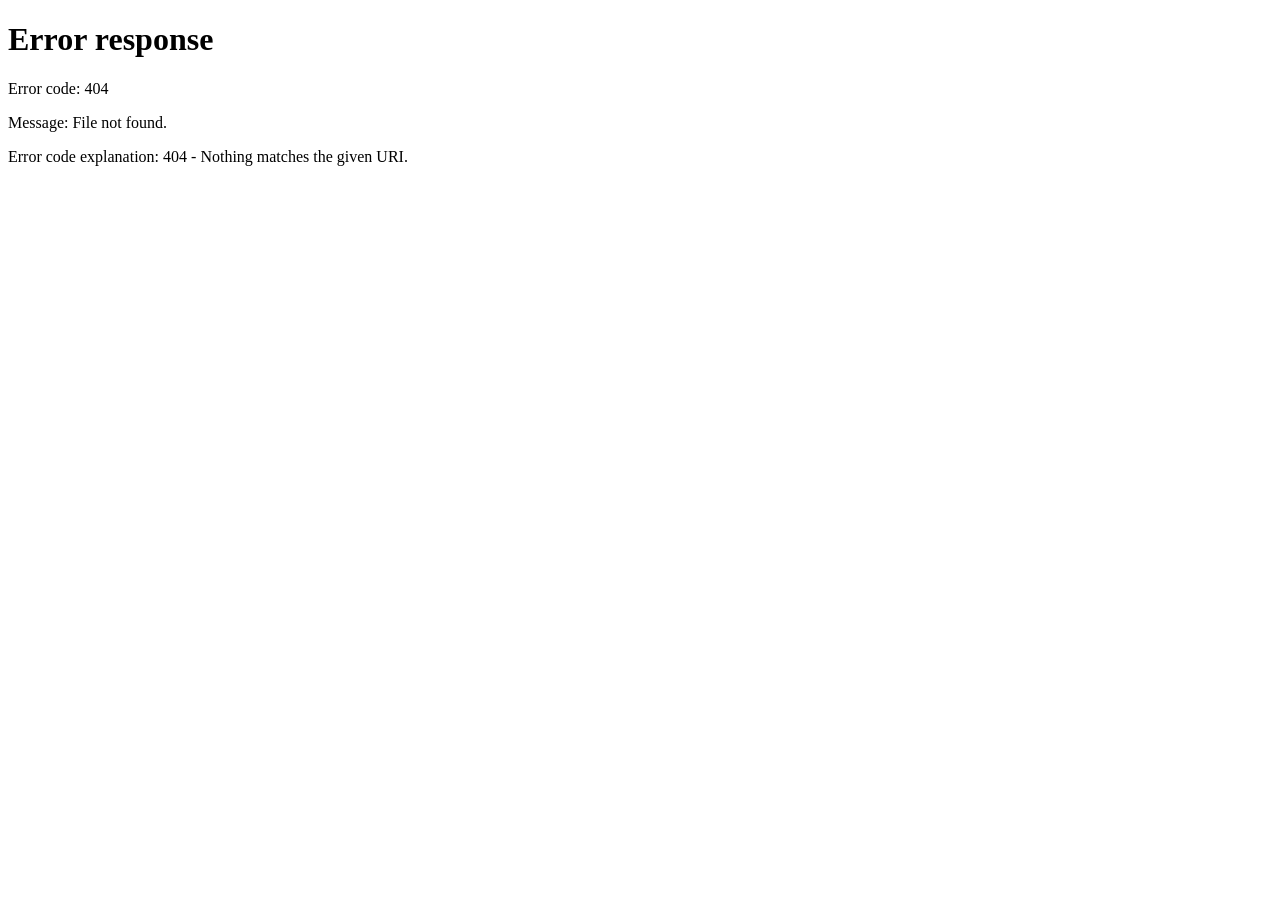
==== index.html @ c480d0ee "Create index.html" ====
<!DOCTYPE html>
<html lang="ko">
<head>
  <meta charset="UTF-8" />
  <meta name="viewport" content="width=device-width, initial-scale=1.0" />
  <title>SYSMATE AR</title>
  <meta http-equiv="refresh" content="0;url=AR_Professional_RealSpec.html" />
  <style>
    body {
      margin: 0;
      height: 100vh;
      display: flex;
      align-items: center;
      justify-content: center;
      font-family: system-ui, -apple-system, BlinkMacSystemFont, "Noto Sans KR", sans-serif;
      background: linear-gradient(135deg, #1f2937, #111827);
      color: white;
    }
    .box {
      text-align: center;
      padding: 32px;
    }
    .loader {
      width: 44px;
      height: 44px;
      border: 5px solid rgba(255,255,255,.25);
      border-top-color: white;
      border-radius: 50%;
      margin: 24px auto;
      animation: spin 1s linear infinite;
    }
    @keyframes spin {
      to { transform: rotate(360deg); }
    }
    a { color: #93c5fd; }
  </style>
</head>
<body>
  <div class="box">
    <h1>SYSMATE AR</h1>
    <p>AR 배치 화면으로 이동 중입니다.</p>
    <div class="loader"></div>
    <p>
      자동 이동이 안 되면
      <a href="AR_Professional_RealSpec.html">여기</a>를 클릭하세요.
    </p>
  </div>
</body>
</html>
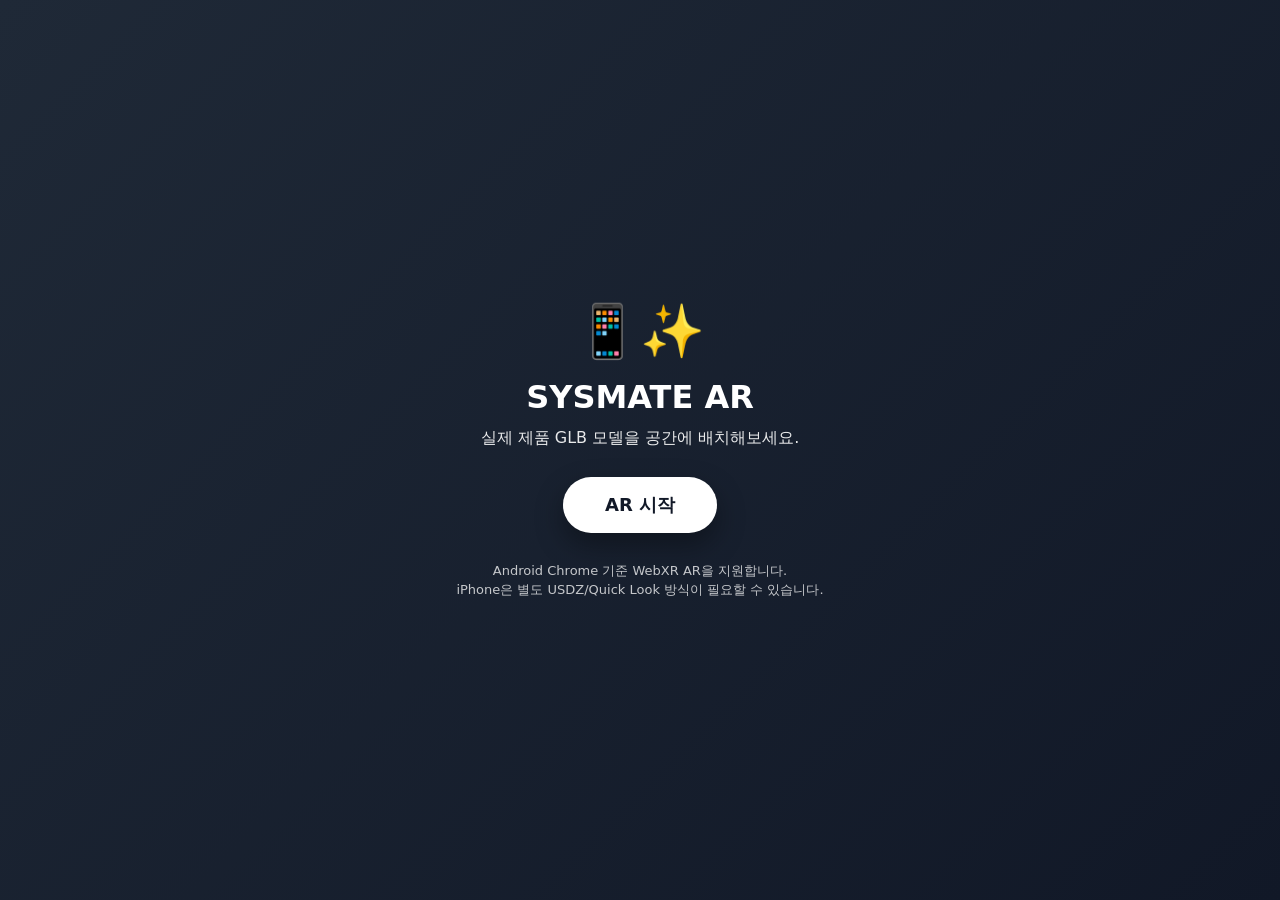
==== commit d87c2c27: "Update index.html" ====
--- a/index.html
+++ b/index.html
@@ -16,10 +16,12 @@
       background: linear-gradient(135deg, #1f2937, #111827);
       color: white;
     }
+
     .box {
       text-align: center;
       padding: 32px;
     }
+
     .loader {
       width: 44px;
       height: 44px;
@@ -29,10 +31,14 @@
       margin: 24px auto;
       animation: spin 1s linear infinite;
     }
+
     @keyframes spin {
       to { transform: rotate(360deg); }
     }
-    a { color: #93c5fd; }
+
+    a {
+      color: #93c5fd;
+    }
   </style>
 </head>
 <body>
